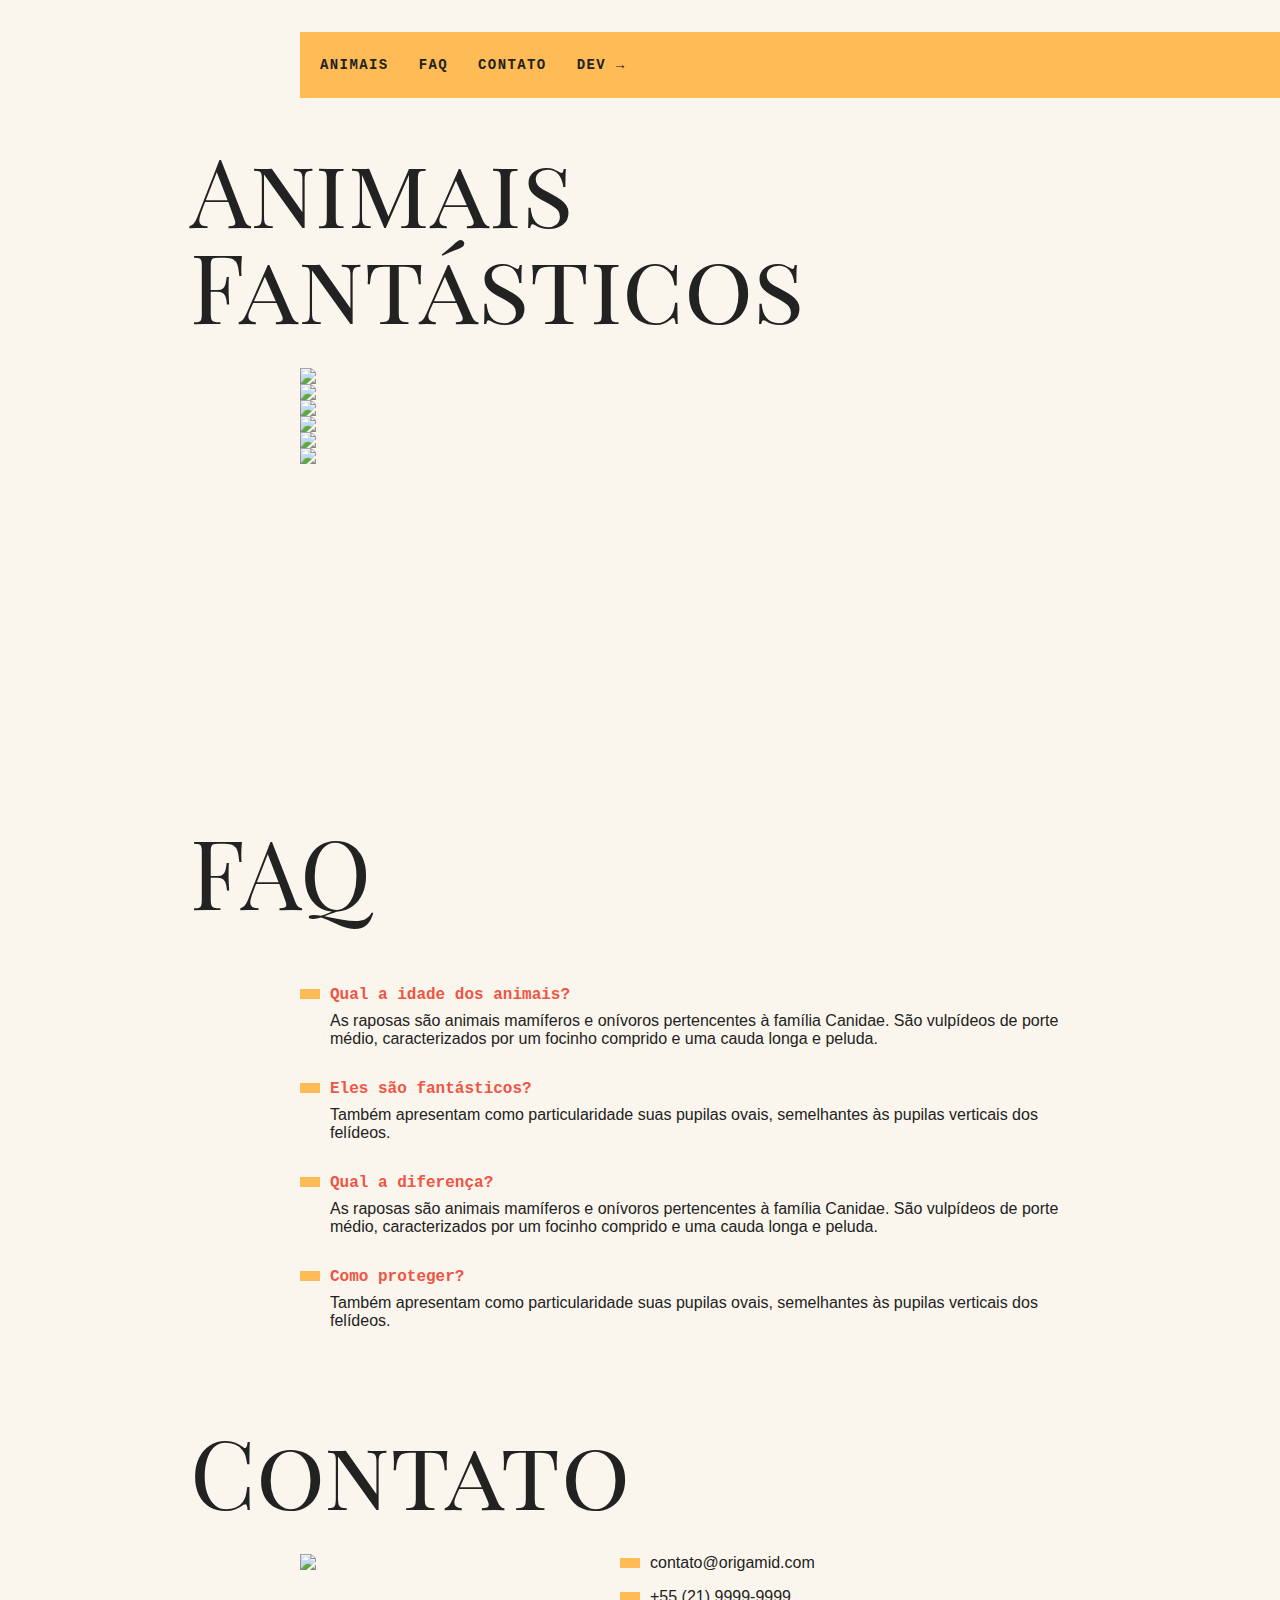
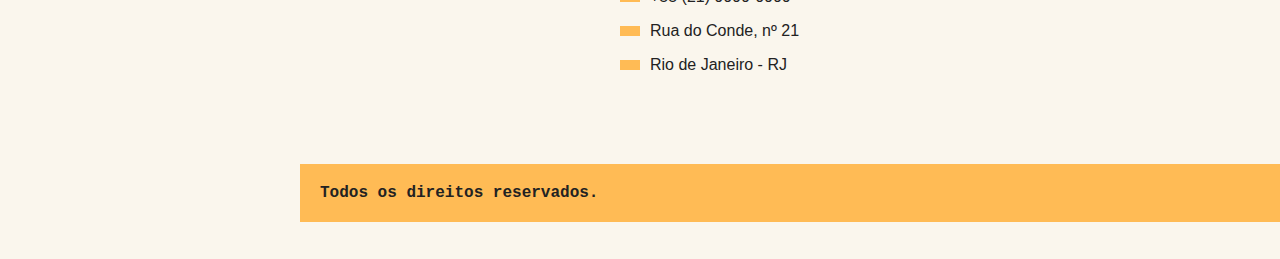
==== Fantastic_Animals/index.html @ 885c5c7a "html and css of website" ====
<!DOCTYPE html>
<html>
  <head>
    <meta charset="utf-8" />
    <meta http-equiv="X-UA-Compatible" content="IE=edge" />
    <title>Animais Fantásticos</title>
    <meta name="viewport" content="width=device-width, initial-scale=1" />
    <link
      href="https://fonts.googleapis.com/css?family=Playfair+Display+SC"
      rel="stylesheet"
    />
    <script>
      document.documentElement.className += " js";
    </script>
    <link rel="stylesheet" type="text/css" href="css/style.css" />
  </head>
  <body>
    <nav class="menu">
      <ul>
        <li><a href="#animais">Animais</a></li>
        <li><a href="#faq">Faq</a></li>
        <li><a href="#contato">Contato</a></li>
        <li><a href="https://www.origamid.com/">Dev →</a></li>
      </ul>
    </nav>
    <section class="grid-section animais" id="animais">
      <h1 class="titulo">Animais Fantásticos</h1>
      <ul class="animais-lista js-tabmenu">
        <li>
          <img src="img/imagem1.jpg" />
        </li>
        <li>
          <img src="img/imagem2.jpg" />
        </li>
        <li>
          <img src="img/imagem3.jpg" />
        </li>
        <li>
          <img src="img/imagem4.jpg" />
        </li>
        <li>
          <img src="img/imagem5.jpg" />
        </li>
        <li>
          <img src="img/imagem6.jpg" />
        </li>
      </ul>
      <div class="animais-descricao js-tabcontent">
        <section>
          <h2>Raposa</h2>
          <p>
            As raposas são animais mamíferos e onívoros pertencentes à família
            Canidae. São vulpídeos de porte médio, caracterizados por um focinho
            comprido e uma cauda longa e peluda.
          </p>
          <p>
            Também apresentam como particularidade suas pupilas ovais,
            semelhantes às pupilas verticais dos felídeos.
          </p>
          <p>
            De cerca de 40 espécies reconhecidas como raposas, somente 12
            pertencem ao gênero Vulpes das "raposas verdadeiras", do qual a
            raposa vermelha é a mais comum.
          </p>
          <p>
            Também apresentam como particularidade suas pupilas ovais,
            semelhantes às pupilas verticais dos felídeos.
          </p>
        </section>

        <section>
          <h2>Esquilo</h2>
          <p>
            As raposas são animais mamíferos e onívoros pertencentes à família
            Canidae. São vulpídeos de porte médio, caracterizados por um focinho
            comprido e uma cauda longa e peluda.
          </p>
          <p>
            Também apresentam como particularidade suas pupilas ovais,
            semelhantes às pupilas verticais dos felídeos.
          </p>
          <p>
            De cerca de 40 espécies reconhecidas como raposas, somente 12
            pertencem ao gênero Vulpes das "raposas verdadeiras", do qual a
            raposa vermelha é a mais comum.
          </p>
          <p>
            Também apresentam como particularidade suas pupilas ovais,
            semelhantes às pupilas verticais dos felídeos.
          </p>
        </section>
        <section>
          <h2>Urso</h2>
          <p>
            As raposas são animais mamíferos e onívoros pertencentes à família
            Canidae. São vulpídeos de porte médio, caracterizados por um focinho
            comprido e uma cauda longa e peluda.
          </p>
          <p>
            Também apresentam como particularidade suas pupilas ovais,
            semelhantes às pupilas verticais dos felídeos.
          </p>
          <p>
            De cerca de 40 espécies reconhecidas como raposas, somente 12
            pertencem ao gênero Vulpes das "raposas verdadeiras", do qual a
            raposa vermelha é a mais comum.
          </p>
          <p>
            Também apresentam como particularidade suas pupilas ovais,
            semelhantes às pupilas verticais dos felídeos.
          </p>
        </section>
        <section>
          <h2>Lobo</h2>
          <p>
            As raposas são animais mamíferos e onívoros pertencentes à família
            Canidae. São vulpídeos de porte médio, caracterizados por um focinho
            comprido e uma cauda longa e peluda.
          </p>
          <p>
            Também apresentam como particularidade suas pupilas ovais,
            semelhantes às pupilas verticais dos felídeos.
          </p>
          <p>
            De cerca de 40 espécies reconhecidas como raposas, somente 12
            pertencem ao gênero Vulpes das "raposas verdadeiras", do qual a
            raposa vermelha é a mais comum.
          </p>
          <p>
            Também apresentam como particularidade suas pupilas ovais,
            semelhantes às pupilas verticais dos felídeos.
          </p>
        </section>
        <section>
          <h2>Macaco</h2>
          <p>
            As raposas são animais mamíferos e onívoros pertencentes à família
            Canidae. São vulpídeos de porte médio, caracterizados por um focinho
            comprido e uma cauda longa e peluda.
          </p>
          <p>
            Também apresentam como particularidade suas pupilas ovais,
            semelhantes às pupilas verticais dos felídeos.
          </p>
          <p>
            De cerca de 40 espécies reconhecidas como raposas, somente 12
            pertencem ao gênero Vulpes das "raposas verdadeiras", do qual a
            raposa vermelha é a mais comum.
          </p>
          <p>
            Também apresentam como particularidade suas pupilas ovais,
            semelhantes às pupilas verticais dos felídeos.
          </p>
        </section>
        <section>
          <h2>Leão</h2>
          <p>
            As raposas são animais mamíferos e onívoros pertencentes à família
            Canidae. São vulpídeos de porte médio, caracterizados por um focinho
            comprido e uma cauda longa e peluda.
          </p>
          <p>
            Também apresentam como particularidade suas pupilas ovais,
            semelhantes às pupilas verticais dos felídeos.
          </p>
          <p>
            De cerca de 40 espécies reconhecidas como raposas, somente 12
            pertencem ao gênero Vulpes das "raposas verdadeiras", do qual a
            raposa vermelha é a mais comum.
          </p>
          <p>
            Também apresentam como particularidade suas pupilas ovais,
            semelhantes às pupilas verticais dos felídeos.
          </p>
        </section>
      </div>
    </section>

    <section class="grid-section faq" id="faq">
      <h1 class="titulo">FAQ</h1>
      <dl class="faq-lista">
        <dt>Qual a idade dos animais?</dt>
        <dd>
          As raposas são animais mamíferos e onívoros pertencentes à família
          Canidae. São vulpídeos de porte médio, caracterizados por um focinho
          comprido e uma cauda longa e peluda.
        </dd>
        <dt>Eles são fantásticos?</dt>
        <dd>
          Também apresentam como particularidade suas pupilas ovais, semelhantes
          às pupilas verticais dos felídeos.
        </dd>
        <dt>Qual a diferença?</dt>
        <dd>
          As raposas são animais mamíferos e onívoros pertencentes à família
          Canidae. São vulpídeos de porte médio, caracterizados por um focinho
          comprido e uma cauda longa e peluda.
        </dd>
        <dt>Como proteger?</dt>
        <dd>
          Também apresentam como particularidade suas pupilas ovais, semelhantes
          às pupilas verticais dos felídeos.
        </dd>
      </dl>
    </section>

    <section class="grid-section contato" id="contato">
      <h1 class="titulo">Contato</h1>
      <div class="mapa">
        <img src="img/mapa.png" />
      </div>
      <ul class="dados">
        <li>contato@origamid.com</li>
        <li>+55 (21) 9999-9999</li>
        <li>Rua do Conde, nº 21</li>
        <li>Rio de Janeiro - RJ</li>
      </ul>
    </section>

    <footer class="copy">
      <p>Todos os direitos reservados.</p>
    </footer>

    <script src="script.js"></script>
  </body>
</html>
---- Fantastic_Animals/css/style.css ----
body,
h1,
h2,
ul,
li,
p,
dd,
dt,
dl {
  margin: 0px;
  padding: 0px;
}

img {
  display: block;
  max-width: 100%;
}

ul {
  list-style: none;
}

body {
  background: #faf6ed;
  color: #222;
  -webkit-font-smoothing: antialiased;
  display: grid;
  grid-template-columns: 1fr 120px minmax(300px, 800px) 1fr;
}

.menu {
  grid-column: 3 / 5;
  margin-top: 2rem;
  margin-bottom: 2rem;
  background: #fb5;
}

.menu ul {
  display: flex;
  flex-wrap: wrap;
  padding: 10px;
}

.menu li a {
  display: block;
  padding: 15px 10px;
  margin-right: 10px;
  color: #222;
  text-decoration: none;
  font-family: "IBM Plex Mono", monospace;
  font-weight: bold;
  text-transform: uppercase;
  font-size: 0.875rem;
  letter-spacing: 0.1em;
}

.grid-section {
  grid-column: 2 / 4;
  width: 100%;
  box-sizing: border-box;
  padding: 10px;
  display: grid;
  grid-template-columns: 90px 300px 1fr;
  grid-gap: 20px;
  margin-bottom: 4rem;
}

.titulo {
  font-family: "Playfair Display SC", georgia;
  font-size: 6rem;
  line-height: 1;
  font-weight: 400;
  margin-bottom: 1rem;
  grid-column: 1 / 4;
}

.animais h2 {
  font-family: "IBM Plex Mono", monospace;
  font-size: 1rem;
  text-transform: uppercase;
  letter-spacing: 0.1em;
  margin-bottom: 1rem;
  color: #e54;
}

.animais h2::before {
  content: "";
  display: inline-block;
  width: 40px;
  height: 10px;
  margin-right: 10px;
  background: #fb5;
}

.animais p {
  font-family: Helvetica, Arial;
  line-height: 1.2;
  margin-bottom: 1rem;
}

.animais-lista {
  height: 370px;
  overflow-y: scroll;
  grid-column: 2;
}

.animais-lista li {
  cursor: pointer;
}

.animais-lista::-webkit-scrollbar {
  width: 18px;
}

.animais-lista::-webkit-scrollbar-thumb {
  background: #fb5;
  border-left: 4px solid #faf6ed;
  border-right: 4px solid #faf6ed;
}

.animais-lista::-webkit-scrollbar-track {
  background: #faf6ed;
}

.animais-descricao {
  grid-column: 3;
}

.animais-descricao section {
  margin-bottom: 3rem;
}

.faq-lista {
  grid-column: 2 / 4;
}

.faq-lista dt {
  font-family: "IBM Plex Mono", monospace;
  font-weight: bold;
  margin-top: 2rem;
  margin-bottom: 0.5rem;
  color: #e54;
}

.faq-lista dt::before {
  content: "";
  display: inline-block;
  width: 20px;
  height: 10px;
  margin-right: 10px;
  background: #fb5;
}

.faq-lista dd {
  font-family: Helvetica, Arial;
  margin-bottom: 0.5rem;
  margin-left: 30px;
}

.mapa {
  grid-column: 2;
}

.dados {
  grid-column: 3;
}

.dados li {
  margin-bottom: 1rem;
  font-family: Helvetica, Arial;
}

.dados li::before {
  content: "";
  display: inline-block;
  width: 20px;
  height: 10px;
  margin-right: 10px;
  background: #fb5;
}

.copy {
  grid-column: 3/5;
  margin-bottom: 2rem;
  background: #fb5;
}

.copy p {
  padding: 20px;
  font-family: "IBM Plex Mono", monospace;
  font-weight: bold;
}

@media (max-width: 700px) {
  body {
    grid-template-columns: 1fr;
  }
  .menu,
  .grid-section,
  .copy {
    grid-column: 1;
  }
  .grid-section {
    grid-template-columns: 100px 1fr;
    grid-gap: 10px;
  }
  .animais-lista {
    grid-column: 1;
  }
  .faq-lista,
  .dados,
  .mapa {
    grid-column: 1 / 3;
  }
  .grid-section h1 {
    font-size: 3rem;
  }
  .menu {
    margin-top: 0px;
  }
  .copy {
    margin-bottom: 0px;
  }
}

.js .js-tabcontent section {
  display: none;
}

.js-tabcontent section.ativo {
  display: block !important;
  animation: show 0.5s forwards;
}

@keyframes show {
  from {
    opacity: 0;
    transform: translate3d(-30px, 0, 0);
  }
  to {
    opacity: 1;
    transform: translate3d(0, 0, 0);
  }
}
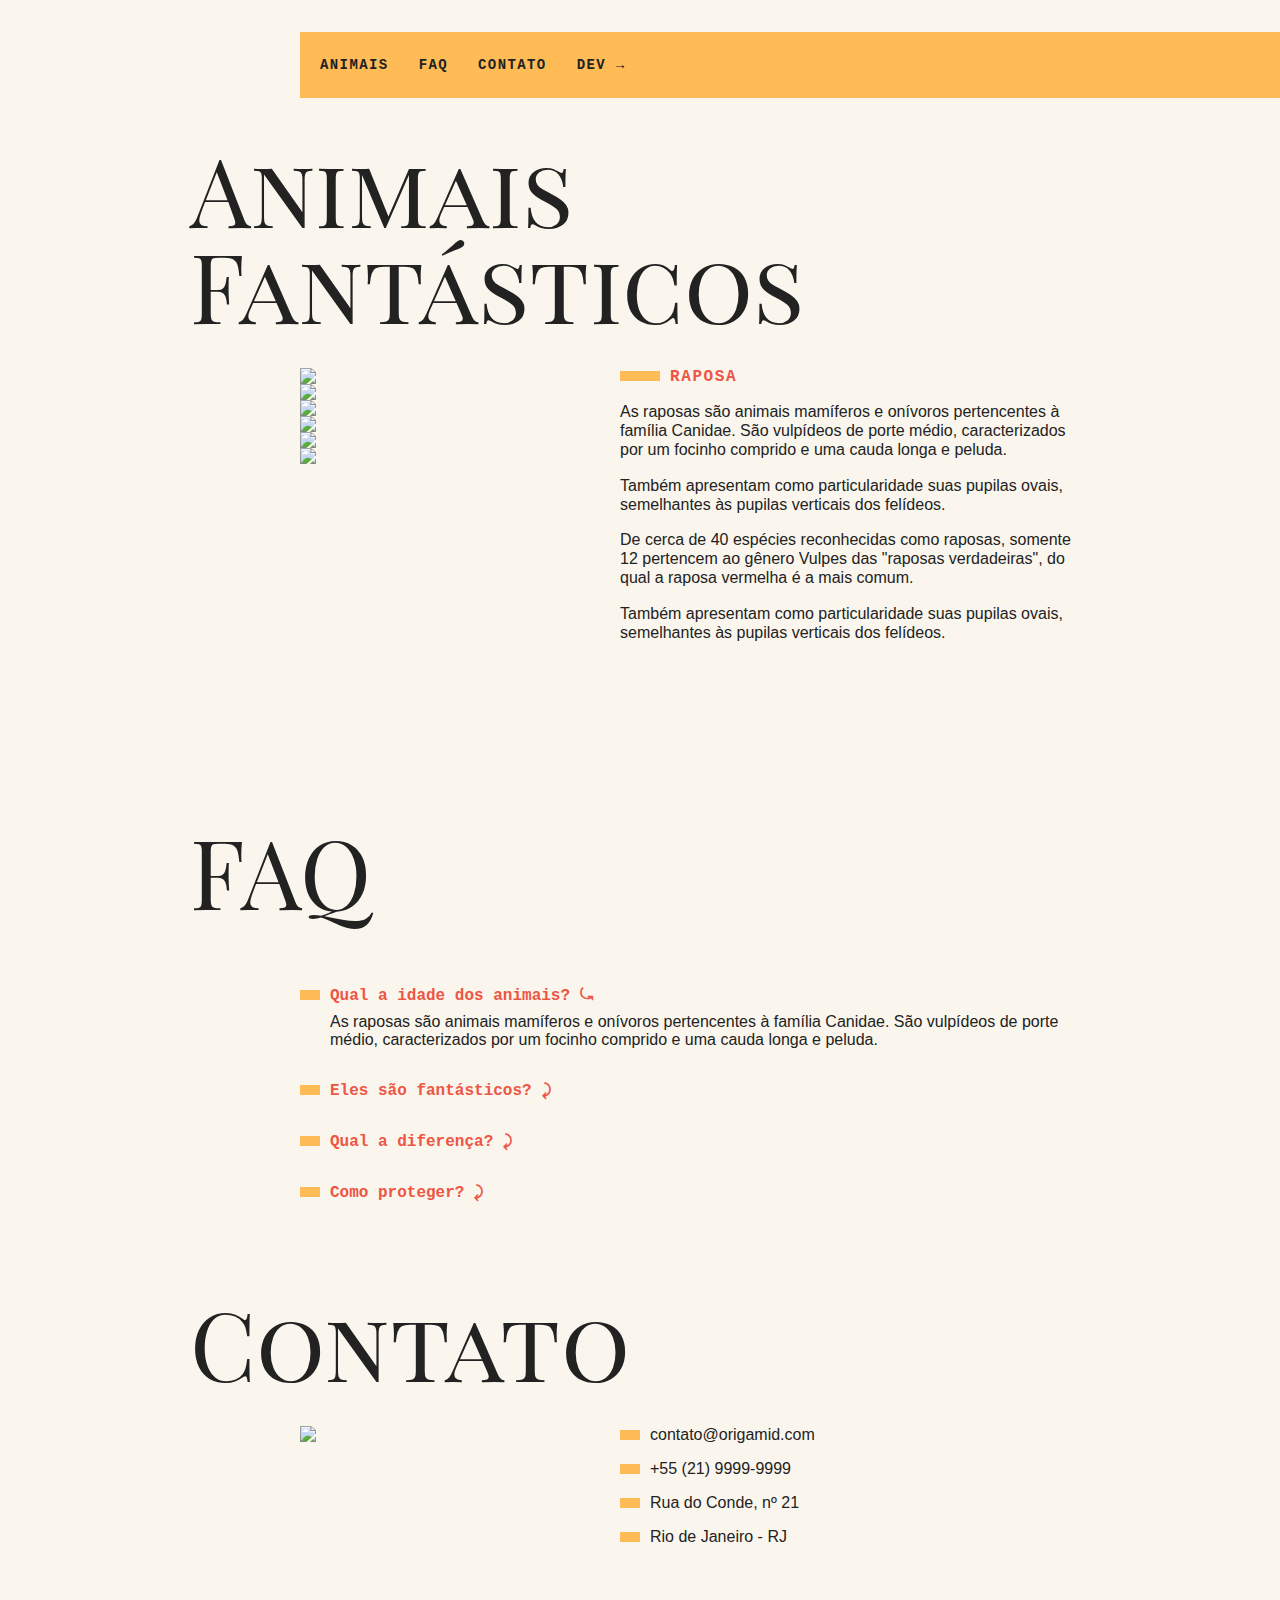
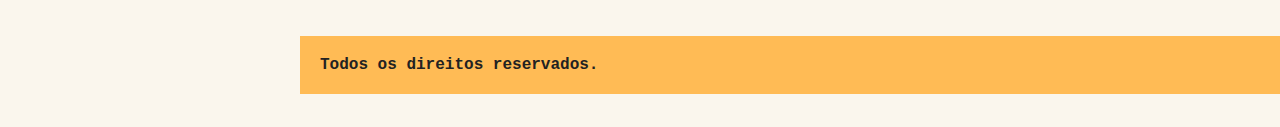
==== commit 64b37472: "add accordion list" ====
--- a/Fantastic_Animals/index.html
+++ b/Fantastic_Animals/index.html
@@ -178,7 +178,7 @@
 
     <section class="grid-section faq" id="faq">
       <h1 class="titulo">FAQ</h1>
-      <dl class="faq-lista">
+      <dl class="faq-lista js-accordion">
         <dt>Qual a idade dos animais?</dt>
         <dd>
           As raposas são animais mamíferos e onívoros pertencentes à família
@@ -221,6 +221,6 @@
       <p>Todos os direitos reservados.</p>
     </footer>
 
-    <script src="script.js"></script>
+    <script src="javascripts/script.js"></script>
   </body>
 </html>
--- a/Fantastic_Animals/css/style.css
+++ b/Fantastic_Animals/css/style.css
@@ -242,3 +242,36 @@
     transform: translate3d(0, 0, 0);
   }
 }
+
+.js-accordion dt {
+  cursor: pointer;
+}
+
+.js .js-accordion dd {
+  display: none;
+}
+
+.js-accordion dd.ativo {
+  display: block;
+  animation: slideDown 1.5s forwards;
+}
+
+.js-accordion dt::after {
+  content: "⤸";
+  margin-left: 10px;
+}
+
+.js-accordion dt.ativo::after {
+  content: "⤿";
+}
+
+@keyframes slideDown {
+  from {
+    opacity: 0;
+    max-height: 0px;
+  }
+  to {
+    opacity: 1;
+    max-height: 200px;
+  }
+}
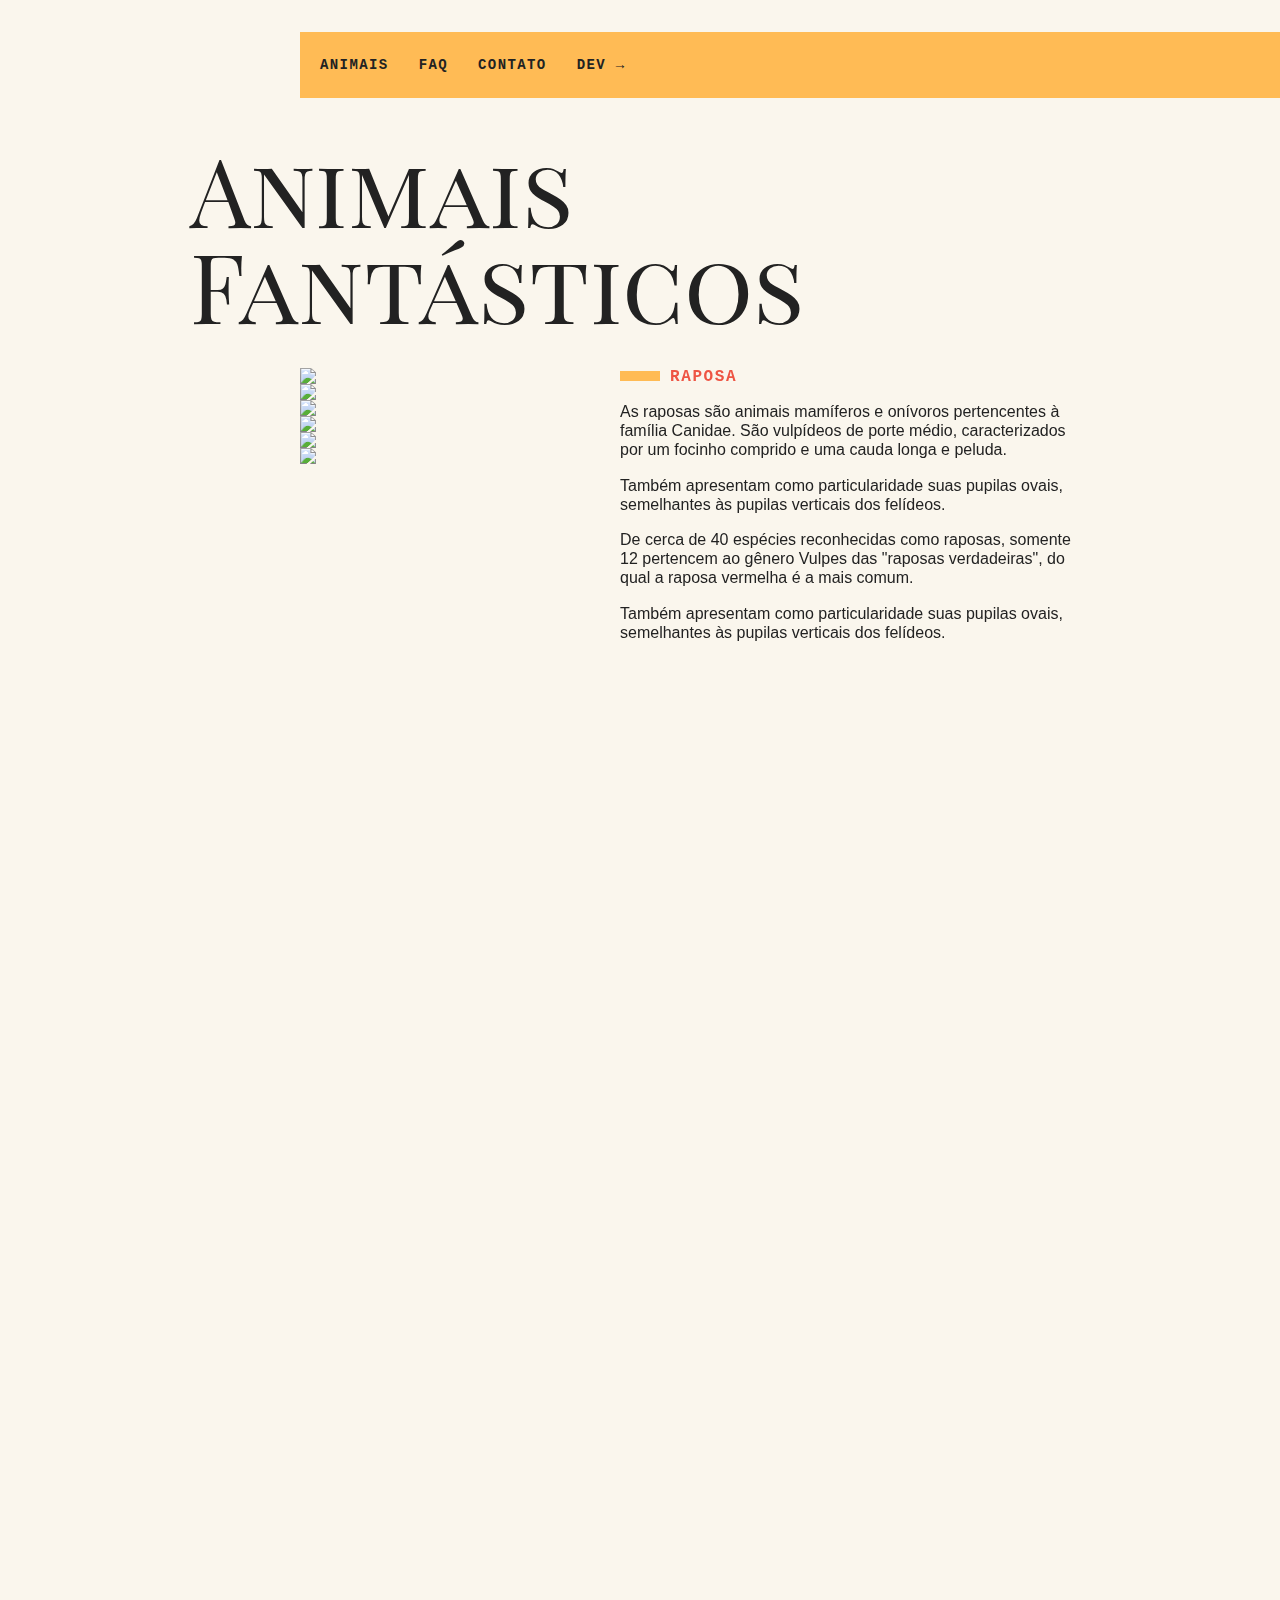
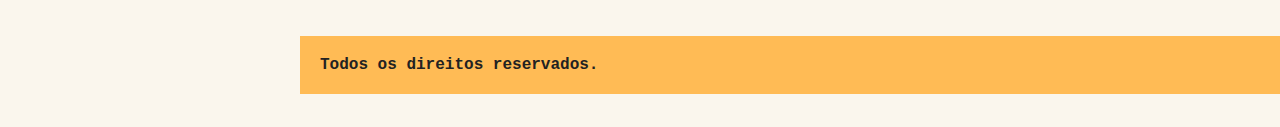
==== commit 12f86812: "add Animate Scroll" ====
--- a/Fantastic_Animals/index.html
+++ b/Fantastic_Animals/index.html
@@ -15,7 +15,7 @@
     <link rel="stylesheet" type="text/css" href="css/style.css" />
   </head>
   <body>
-    <nav class="menu">
+    <nav class="menu js-menu">
       <ul>
         <li><a href="#animais">Animais</a></li>
         <li><a href="#faq">Faq</a></li>
@@ -23,7 +23,7 @@
         <li><a href="https://www.origamid.com/">Dev →</a></li>
       </ul>
     </nav>
-    <section class="grid-section animais" id="animais">
+    <section class="grid-section animais js-scroll" id="animais">
       <h1 class="titulo">Animais Fantásticos</h1>
       <ul class="animais-lista js-tabmenu">
         <li>
@@ -176,7 +176,7 @@
       </div>
     </section>
 
-    <section class="grid-section faq" id="faq">
+    <section class="grid-section faq js-scroll" id="faq">
       <h1 class="titulo">FAQ</h1>
       <dl class="faq-lista js-accordion">
         <dt>Qual a idade dos animais?</dt>
@@ -204,7 +204,7 @@
       </dl>
     </section>
 
-    <section class="grid-section contato" id="contato">
+    <section class="grid-section contato js-scroll" id="contato">
       <h1 class="titulo">Contato</h1>
       <div class="mapa">
         <img src="img/mapa.png" />
--- a/Fantastic_Animals/css/style.css
+++ b/Fantastic_Animals/css/style.css
@@ -275,3 +275,14 @@
     max-height: 200px;
   }
 }
+
+.js .js-scroll {
+  opacity: 0;
+  transform: translate3d(-30px, 0, 0);
+  transition: 1.5s;
+}
+
+.js .js-scroll.ativo {
+  opacity: 1;
+  transform: translate3d(0, 0, 0);
+}
